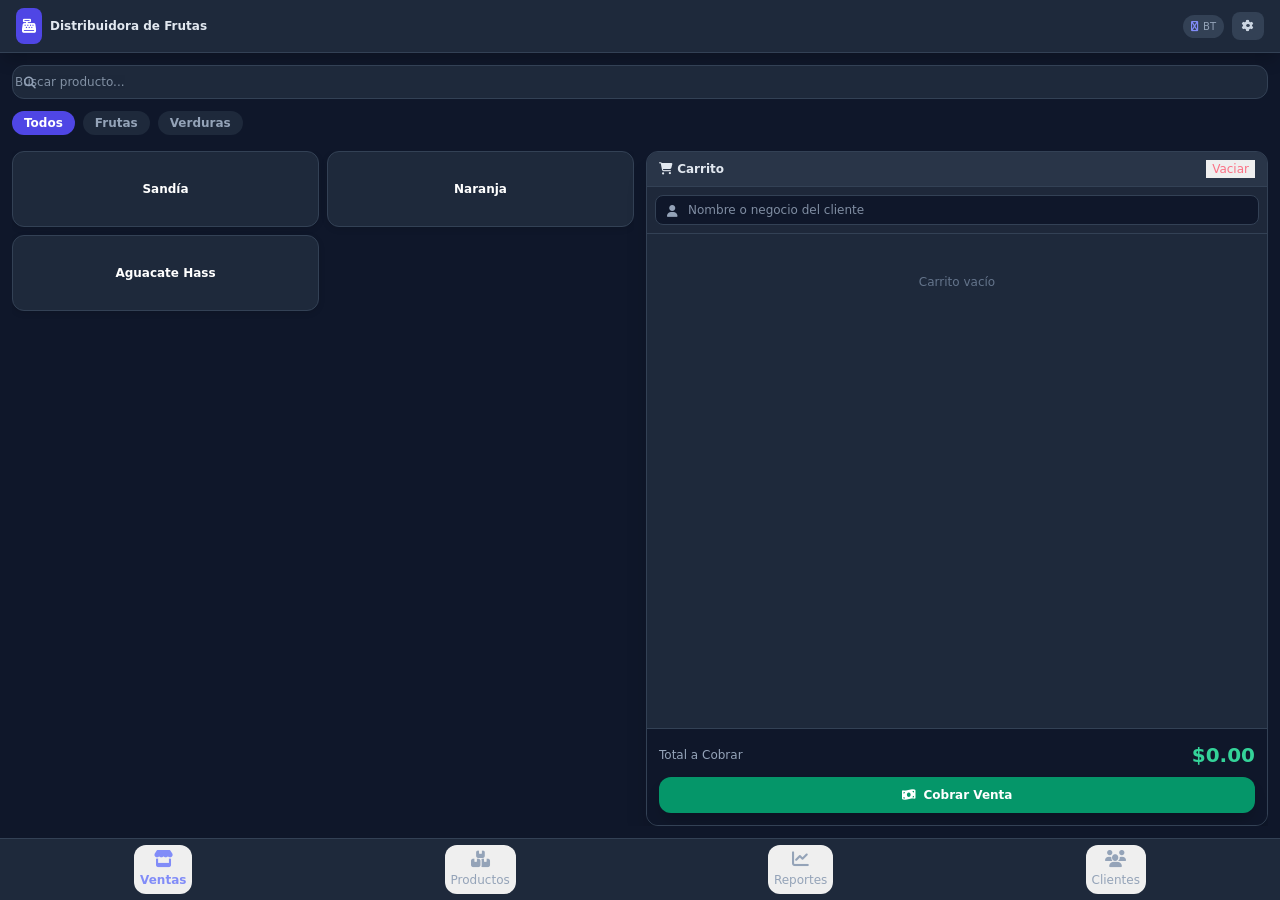
==== app/src/main/assets/index.html @ a470269d "Update index.html" ====
<!DOCTYPE html>  <html lang="es">  
<head>  
  <meta charset="UTF-8">  
  <meta name="viewport" content="width=device-width, initial-scale=1.0, maximum-scale=1.0, user-scalable=no">  
  <title>POS Móvil Android</title>  
  <link rel="stylesheet" href="styles.css">  
  <link href="https://cdnjs.cloudflare.com/ajax/libs/font-awesome/6.4.0/css/all.min.css" rel="stylesheet">  
  <style>  
    body {  
      background-color: #0f172a;  
      color: #f8fafc;  
      font-family: system-ui, -apple-system, BlinkMacSystemFont, 'Segoe UI', Roboto, Oxygen, Ubuntu, Cantarell, sans-serif;  
      user-select: none;  
      -webkit-user-select: none;  
      -webkit-tap-highlight-color: transparent;  
    }  
    button, input, select, textarea {  
      -webkit-tap-highlight-color: transparent;  
    }  
    .ticket-paper {  
      background-color: #ffffff;  
      color: #000000;  
      font-family: 'Courier New', Courier, monospace;  
      box-shadow: 0 10px 15px -3px rgba(0,0,0,0.5);  
    }  
    .ticket-58 { width: 58mm; max-width: 100%; font-size: 11px; }  
    .ticket-80 { width: 80mm; max-width: 100%; font-size: 13px; }  .no-scrollbar::-webkit-scrollbar { display: none; }  
.no-scrollbar { -ms-overflow-style: none; scrollbar-width: none; }  

.tab-section { display: none; }  
.tab-section.active { display: flex; }  

@media print {  
  body * { visibility: hidden; }  
  #ticket-print-area, #ticket-print-area * { visibility: visible; }  
  #ticket-print-area {  
    position: absolute;  
    left: 0;  
    top: 0;  
    width: 100%;  
    margin: 0;  
    padding: 0;  
  }  
}

  </style>  
</head>  
<body class="h-screen flex flex-col justify-between overflow-hidden">    <!-- HEADER SLIM -->    <header class="bg-slate-800 border-b border-slate-700 px-4 py-2 flex justify-between items-center shadow-lg shrink-0">  
    <div class="flex items-center space-x-2">  
      <div class="bg-indigo-600 p-1.5 rounded-lg text-white">  
        <i class="fa-solid fa-cash-register text-sm"></i>  
      </div>  
      <span class="font-bold text-xs text-slate-200" id="header-business-name">Mi Negocio</span>  
    </div>  
    <div class="flex items-center space-x-2">  
      <div id="bt-status" class="flex items-center space-x-1 bg-slate-700 px-2 py-1 rounded-full text-[10px] text-slate-400">  
        <i class="fa-solid fa-bluetooth text-indigo-400"></i>  
        <span>BT</span>  
      </div>  
      <button onclick="openTicketConfigModal()" class="bg-slate-700 hover:bg-slate-600 text-slate-300 px-2.5 py-1.5 rounded-lg text-xs transition" title="Configuración y Ticket">  
        <i class="fa-solid fa-gear"></i>  
      </button>  
    </div>  
  </header>    <main class="flex-1 overflow-hidden relative">  <!-- SECTION 1: VENTAS (POS) -->  
<section id="tab-sales" class="tab-section active h-full flex-col p-3 space-y-3">  
  <!-- Search & Category Filters -->  
  <div class="space-y-2 shrink-0">  
    <div class="relative">  
      <i class="fa-solid fa-magnifying-glass absolute left-3 top-3 text-slate-400 text-xs"></i>  
      <input type="text" id="search-product" placeholder="Buscar producto..." class="w-full bg-slate-800 border border-slate-700 rounded-xl pl-9 pr-4 py-2 text-xs text-white focus:outline-none focus:border-indigo-500">  
    </div>  
    <div id="categories-bar" class="flex space-x-2 overflow-x-auto no-scrollbar py-1">  
      <!-- Categorías -->  
    </div>  
  </div>  

  <!-- Main Sales Content: Grid + Cart Split -->  
  <div class="flex-1 grid grid-cols-1 md:grid-cols-2 gap-3 overflow-hidden">  
    <!-- Products Grid -->  
    <div class="overflow-y-auto no-scrollbar pr-1">  
      <div id="products-grid" class="grid grid-cols-2 gap-2">  
        <!-- Cards de productos -->  
      </div>  
    </div>  

    <!-- Cart View -->  
    <div class="bg-slate-800 rounded-xl border border-slate-700 flex flex-col overflow-hidden shadow-xl">  
      <div class="bg-slate-750 px-3 py-2 border-b border-slate-700 flex justify-between items-center shrink-0">  
        <span class="font-bold text-xs text-slate-200"><i class="fa-solid fa-cart-shopping mr-1"></i> Carrito</span>  
        <button onclick="clearCart()" class="text-xs text-rose-400 hover:text-rose-300 font-medium">Vaciar</button>  
      </div>  

      <!-- Customer Input -->  
      <div class="p-2 border-b border-slate-700 bg-slate-800/50 shrink-0">  
        <div class="relative">  
          <i class="fa-solid fa-user absolute left-3 top-2.5 text-slate-400 text-xs"></i>  
          <input type="text" id="cart-customer-name" list="customer-suggestions" placeholder="Nombre o negocio del cliente" class="w-full bg-slate-900 border border-slate-700 rounded-lg pl-8 pr-3 py-1.5 text-xs text-white focus:outline-none focus:border-indigo-500">  
          <datalist id="customer-suggestions"></datalist>  
        </div>  
      </div>  

      <!-- Cart Items List -->  
      <div id="cart-items" class="flex-1 overflow-y-auto p-2 space-y-2 no-scrollbar">  
        <!-- Items del carrito -->  
      </div>  

      <!-- Total & Checkout Footer -->  
      <div class="p-3 bg-slate-900 border-t border-slate-700 space-y-2 shrink-0">  
        <div class="flex justify-between items-center">  
          <span class="text-xs text-slate-400">Total a Cobrar</span>  
          <span id="cart-total" class="text-xl font-extrabold text-emerald-400">$0.00</span>  
        </div>  
        <button onclick="openCheckoutModal()" class="w-full bg-emerald-600 hover:bg-emerald-500 active:bg-emerald-700 text-white font-bold py-2.5 rounded-xl shadow-lg transition flex justify-center items-center space-x-2 text-xs">  
          <i class="fa-solid fa-money-bill-wave"></i>  
          <span>Cobrar Venta</span>  
        </button>  
      </div>  
    </div>  
  </div>  
</section>  

<!-- SECTION 2: PRODUCTOS -->  
<section id="tab-inventory" class="tab-section h-full flex-col p-3 space-y-3 overflow-y-auto">  
  <div class="flex justify-between items-center shrink-0">  
    <button onclick="openProductModal()" class="bg-indigo-600 hover:bg-indigo-500 text-white text-xs font-bold px-3 py-2 rounded-lg flex items-center space-x-1 shadow">  
      <i class="fa-solid fa-plus"></i>  
      <span>Nuevo Producto</span>  
    </button>  
  </div>  

  <div class="bg-slate-800 rounded-xl border border-slate-700 overflow-hidden shadow-md">  
    <div class="overflow-x-auto">  
      <table class="w-full text-left text-xs">  
        <thead class="bg-slate-900 text-slate-400 border-b border-slate-700">  
          <tr>  
            <th class="p-3">Producto</th>  
            <th class="p-3">Categoría</th>  
            <th class="p-3">Precio</th>  
            <th class="p-3">Acciones</th>  
          </tr>  
        </thead>  
        <tbody id="inventory-table-body" class="divide-y divide-slate-700">  
          <!-- Filas de inventario -->  
        </tbody>  
      </table>  
    </div>  
  </div>  
</section>  

<!-- SECTION 3: REPORTES -->  
<section id="tab-reports" class="tab-section h-full flex-col p-3 space-y-3 overflow-y-auto">  
  <div class="flex flex-col gap-2 shrink-0">  
    <div class="grid grid-cols-2 gap-2">  
      <div><label class="block text-[10px] text-slate-400 mb-1">Desde</label><input type="date" id="report-date-from" onchange="renderReports()" class="w-full bg-slate-800 border border-slate-700 rounded-lg px-2 py-1.5 text-xs text-white"></div>  
      <div><label class="block text-[10px] text-slate-400 mb-1">Hasta</label><input type="date" id="report-date-to" onchange="renderReports()" class="w-full bg-slate-800 border border-slate-700 rounded-lg px-2 py-1.5 text-xs text-white"></div>  
    </div>  
    <input type="search" id="report-search" oninput="renderReports()" placeholder="Buscar cliente o producto..." class="w-full bg-slate-800 border border-slate-700 rounded-lg px-3 py-1.5 text-xs text-white">  
    <div class="flex gap-2">  
      <button onclick="setReportPeriod('today')" class="flex-1 bg-slate-700 rounded-lg py-1.5 text-xs">Hoy</button>  
      <button onclick="setReportPeriod('week')" class="flex-1 bg-slate-700 rounded-lg py-1.5 text-xs">7 días</button>  
      <button onclick="setReportPeriod('month')" class="flex-1 bg-slate-700 rounded-lg py-1.5 text-xs">Mes</button>  
      <button onclick="setReportPeriod('all')" class="flex-1 bg-slate-700 rounded-lg py-1.5 text-xs">Todo</button>  
    </div>  
  </div>  

  <div class="grid grid-cols-2 gap-2 shrink-0">  
    <div class="bg-slate-800 p-2.5 rounded-xl border border-slate-700"><p class="text-[10px] text-slate-400">Venta del periodo</p><p id="report-total-sales" class="text-base font-bold text-emerald-400">$0.00</p></div>  
    <div class="bg-slate-800 p-2.5 rounded-xl border border-slate-700"><p class="text-[10px] text-slate-400">Número de ventas</p><p id="report-sale-count" class="text-base font-bold text-white">0</p></div>  
  </div>  

  <div class="bg-slate-800 rounded-xl border border-slate-700 overflow-hidden shrink-0">  
    <div class="p-2.5 bg-slate-900 border-b border-slate-700 font-bold text-xs">Productos más vendidos</div>  
    <div class="overflow-x-auto"><table class="w-full text-left text-xs"><thead class="text-slate-400"><tr><th class="p-2">Producto</th><th class="p-2">Cantidad</th><th class="p-2">Importe</th></tr></thead><tbody id="report-products-body" class="divide-y divide-slate-700"></tbody></table></div>  
  </div>  

  <div class="bg-slate-800 rounded-xl border border-slate-700 overflow-hidden shrink-0">  
    <div class="p-2.5 bg-slate-900 border-b border-slate-700 font-bold text-xs">Clientes que compraron</div>  
    <div class="overflow-x-auto"><table class="w-full text-left text-xs"><thead class="text-slate-400"><tr><th class="p-2">Cliente</th><th class="p-2">Teléfono</th><th class="p-2">Compras</th><th class="p-2">Total</th></tr></thead><tbody id="report-customers-body" class="divide-y divide-slate-700"></tbody></table></div>  
  </div>  

  <div class="bg-slate-800 rounded-xl border border-slate-700 overflow-hidden shadow-md shrink-0 mb-4">  
    <div class="p-2.5 bg-slate-900 border-b border-slate-700 font-bold text-xs">Detalle de ventas (toca una venta)</div>  
    <div class="overflow-x-auto"><table class="w-full text-left text-xs"><thead class="bg-slate-900/50 text-slate-400 border-b border-slate-700"><tr><th class="p-2.5">Fecha</th><th class="p-2.5">Cliente</th><th class="p-2.5">Método</th><th class="p-2.5">Total</th><th class="p-2.5">Detalle</th></tr></thead><tbody id="reports-table-body" class="divide-y divide-slate-700"></tbody></table></div>  
  </div>  
</section>  

<!-- SECTION 4: CLIENTES -->  
<section id="tab-customers" class="tab-section h-full flex-col p-3 space-y-3 overflow-y-auto mb-4">  
  <div class="bg-slate-800 border border-slate-700 rounded-xl p-3 space-y-2">  
    <input type="hidden" id="client-id">  
    <label class="block text-xs text-slate-400">Nombre del negocio o cliente *</label><input id="client-name" class="w-full bg-slate-900 border border-slate-700 rounded-lg p-2 text-sm" placeholder="Ej. Abarrotes Lupita">  
    <label class="block text-xs text-slate-400">Dirección de entrega</label><input id="client-address" class="w-full bg-slate-900 border border-slate-700 rounded-lg p-2 text-sm" placeholder="Calle, colonia, referencias">  
    <label class="block text-xs text-slate-400">Notas</label><textarea id="client-notes" rows="2" class="w-full bg-slate-900 border border-slate-700 rounded-lg p-2 text-sm" placeholder="Horario, preferencias, etc."></textarea>  
    <div class="grid grid-cols-2 gap-2"><button onclick="saveCustomer()" class="bg-indigo-600 rounded-lg p-2 text-sm font-bold">Guardar cliente</button><button onclick="clearCustomerForm()" class="bg-slate-700 rounded-lg p-2 text-sm">Limpiar</button></div>  
  </div>  
  <input id="customer-directory-search" oninput="renderCustomers()" class="w-full bg-slate-800 border border-slate-700 rounded-lg p-2 text-sm" placeholder="Buscar cliente o dirección...">  
  <div id="customer-directory" class="space-y-2"></div>  
  <div id="customer-history" class="hidden bg-slate-800 border border-slate-700 rounded-xl p-3"></div>  
</section>

  </main>    <!-- NAVIGATION BAR ROBUSTA -->    <nav class="bg-slate-800 border-t border-slate-700 px-2 py-1.5 flex justify-around items-center text-xs shrink-0 z-10">  
    <button onclick="switchTab('sales')" id="nav-sales" class="nav-btn flex flex-col items-center p-1.5 text-indigo-400 font-bold">  
      <i class="fa-solid fa-store text-base mb-0.5 pointer-events-none"></i>  
      <span class="pointer-events-none">Ventas</span>  
    </button>  
    <button onclick="switchTab('inventory')" id="nav-inventory" class="nav-btn flex flex-col items-center p-1.5 text-slate-400">  
      <i class="fa-solid fa-boxes-stacked text-base mb-0.5 pointer-events-none"></i>  
      <span class="pointer-events-none">Productos</span>  
    </button>  
    <button onclick="switchTab('reports')" id="nav-reports" class="nav-btn flex flex-col items-center p-1.5 text-slate-400">  
      <i class="fa-solid fa-chart-line text-base mb-0.5 pointer-events-none"></i>  
      <span class="pointer-events-none">Reportes</span>  
    </button>  
    <button onclick="switchTab('customers')" id="nav-customers" class="nav-btn flex flex-col items-center p-1.5 text-slate-400">  
      <i class="fa-solid fa-users text-base mb-0.5 pointer-events-none"></i>  
      <span class="pointer-events-none">Clientes</span>  
    </button>  
  </nav>    <!-- MODAL: CONFIGURACIÓN Y TICKET -->    <div id="modal-ticket-config" class="fixed inset-0 bg-black/75 hidden justify-center items-center p-3 z-50">  
    <div class="bg-slate-800 border border-slate-700 w-full max-w-md rounded-2xl p-4 space-y-3 shadow-2xl max-h-[90vh] overflow-y-auto">  
      <div class="flex justify-between items-center border-b border-slate-700 pb-2">  
        <h3 class="font-bold text-base">Configuración y Ticket</h3>  
        <button onclick="closeTicketConfigModal()" class="text-slate-400 hover:text-white"><i class="fa-solid fa-xmark text-lg"></i></button>  
      </div>  <div class="grid grid-cols-2 gap-2">  
    <button onclick="selectBluetoothPrinter()" class="bg-sky-600 hover:bg-sky-500 text-white font-bold py-2 rounded-lg text-xs">🖨️ Impresora BT</button>  
    <button onclick="backupData()" class="bg-emerald-600 hover:bg-emerald-500 text-white font-bold py-2 rounded-lg text-xs">💾 Copia seguridad</button>  
    <button onclick="restoreData()" class="bg-amber-600 hover:bg-amber-500 text-white font-bold py-2 rounded-lg text-xs">♻️ Restaurar</button>  
    <div id="printer-status" class="bg-slate-900 border border-slate-700 text-slate-300 rounded-lg p-2 text-[10px] flex items-center justify-center text-center">Sin impresora</div>  
  </div>  

  <div class="space-y-3 pt-2 border-t border-slate-700">  
    <div>  
      <label class="block text-xs text-slate-400 mb-1">Nombre del Negocio</label>  
      <input type="text" id="cfg-business-name" oninput="updateTicketPreview()" class="w-full bg-slate-900 border border-slate-700 rounded-lg p-2 text-xs text-white">  
    </div>  
    <div>  
      <label class="block text-xs text-slate-400 mb-1">Ancho del Papel Térmico</label>  
      <select id="cfg-paper-width" onchange="updateTicketPreview()" class="w-full bg-slate-900 border border-slate-700 rounded-lg p-2 text-xs text-white">  
        <option value="58">58 mm (Portátil)</option>  
        <option value="80">80 mm (Escritorio)</option>  
      </select>  
    </div>  
    <div>  
      <label class="block text-xs text-slate-400 mb-1">Mensaje de Agradecimiento</label>  
      <input type="text" id="cfg-footer-msg" oninput="updateTicketPreview()" class="w-full bg-slate-900 border border-slate-700 rounded-lg p-2 text-xs text-white">  
    </div>  
    <button onclick="saveTicketConfig()" class="w-full bg-indigo-600 hover:bg-indigo-500 text-white font-bold py-2 rounded-lg text-xs transition shadow">  
      Guardar Configuración  
    </button>  
  </div>  

  <div class="flex flex-col items-center pt-2 border-t border-slate-700">  
    <p class="text-xs text-slate-400 mb-2">Vista Previa del Ticket</p>  
    <div id="ticket-preview-container" class="ticket-paper ticket-58 p-3 rounded shadow-xl"></div>  
  </div>  
</div>

  </div>    <!-- MODAL: COBRAR VENTA -->    <div id="modal-checkout" class="fixed inset-0 bg-black/75 hidden justify-center items-center p-3 z-50">  
    <div class="bg-slate-800 border border-slate-700 w-full max-w-sm rounded-2xl p-4 space-y-4 shadow-2xl">  
      <div class="flex justify-between items-center border-b border-slate-700 pb-2">  
        <h3 class="font-bold text-base">Procesar Pago</h3>  
        <button onclick="closeCheckoutModal()" class="text-slate-400 hover:text-white"><i class="fa-solid fa-xmark text-lg"></i></button>  
      </div>  <div class="space-y-3">  
    <div>  
      <label class="block text-xs text-slate-400 mb-1">Cliente</label>  
      <p id="checkout-customer-display" class="text-sm font-semibold text-indigo-300">Cliente Frecuente</p>  
    </div>  

    <div class="bg-slate-900 p-3 rounded-xl border border-slate-700 text-center">  
      <span class="text-xs text-slate-400">Total Venta</span>  
      <p id="checkout-total-display" class="text-2xl font-black text-emerald-400">$0.00</p>  
    </div>  

    <div>  
      <label class="block text-xs text-slate-400 mb-1">Método de Pago</label>  
      <div class="grid grid-cols-3 gap-2">  
        <button onclick="setPaymentMethod('Efectivo')" id="pay-efectivo" class="pay-method-btn bg-indigo-600 text-white text-xs py-2 rounded-lg font-bold">Efectivo</button>  
        <button onclick="setPaymentMethod('Tarjeta')" id="pay-tarjeta" class="pay-method-btn bg-slate-700 text-slate-300 text-xs py-2 rounded-lg font-bold">Tarjeta</button>  
        <button onclick="setPaymentMethod('Transferencia')" id="pay-transferencia" class="pay-method-btn bg-slate-700 text-slate-300 text-xs py-2 rounded-lg font-bold">Transfer.</button>  
      </div>  
    </div>  

    <div id="cash-calculator" class="space-y-2">  
      <div>  
        <label class="block text-xs text-slate-400 mb-1">Monto Recibido ($)</label>  
        <input type="number" step="any" id="cash-received" oninput="calculateChange()" placeholder="0.00" class="w-full bg-slate-900 border border-slate-700 rounded-lg p-2 text-sm text-white font-bold">  
      </div>  
      <div class="flex justify-between items-center bg-slate-900/50 p-2 rounded-lg border border-slate-700 text-xs">  
        <span class="text-slate-400">Cambio:</span>  
        <span id="cash-change" class="font-bold text-white">$0.00</span>  
      </div>  
    </div>  
  </div>  

  <div class="space-y-2 pt-2">  
    <button onclick="processFinalSale()" class="w-full bg-emerald-600 hover:bg-emerald-500 text-white font-bold py-2.5 rounded-xl shadow-lg transition flex justify-center items-center space-x-2 text-sm">  
      <i class="fa-solid fa-check"></i>  
      <span>Finalizar e Imprimir Ticket</span>  
    </button>  
  </div>  
</div>

  </div>    <!-- MODAL: AGREGAR / EDITAR PRODUCTO -->    <div id="modal-product" class="fixed inset-0 bg-black/75 hidden justify-center items-center p-3 z-50">  
    <div class="bg-slate-800 border border-slate-700 w-full max-w-sm rounded-2xl p-4 space-y-3 shadow-2xl">  
      <div class="flex justify-between items-center border-b border-slate-700 pb-2">  
        <h3 id="modal-product-title" class="font-bold text-base">Nuevo Producto</h3>  
        <button onclick="closeProductModal()" class="text-slate-400 hover:text-white"><i class="fa-solid fa-xmark text-lg"></i></button>  
      </div>  <form id="product-form" onsubmit="saveProduct(event)" class="space-y-2 text-xs">  
    <input type="hidden" id="prod-id">  
    <div>  
      <label class="block text-slate-400 mb-1">Nombre del Producto</label>  
      <input type="text" id="prod-name" required class="w-full bg-slate-900 border border-slate-700 rounded-lg p-2 text-white">  
    </div>  
    <div class="grid grid-cols-2 gap-2">  
      <div>  
        <label class="block text-slate-400 mb-1">Categoría</label>  
        <input type="text" id="prod-category" placeholder="Ej. Frutas" required class="w-full bg-slate-900 border border-slate-700 rounded-lg p-2 text-white">  
      </div>  
      <div>  
        <label class="block text-slate-400 mb-1">Unidad</label>  
        <select id="prod-unit" class="w-full bg-slate-900 border border-slate-700 rounded-lg p-2 text-white">  
          <option value="kg">Kilos (kg)</option>  
          <option value="pza">Pieza (pza)</option>  
          <option value="lt">Litro (lt)</option>  
        </select>  
      </div>  
    </div>  
    <div>  
      <label class="block text-slate-400 mb-1">Precio de Venta ($)</label>  
      <input type="number" step="any" id="prod-price" required class="w-full bg-slate-900 border border-slate-700 rounded-lg p-2 text-white">  
    </div>  

    <div class="pt-2">  
      <button type="submit" class="w-full bg-indigo-600 hover:bg-indigo-500 text-white font-bold py-2 rounded-lg transition">  
        Guardar Producto  
      </button>  
    </div>  
  </form>  
</div>

  </div>    <!-- MODAL: DETALLE DE TRANSACCIÓN HISTÓRICA -->    <div id="modal-sale-detail" class="fixed inset-0 bg-black/75 hidden justify-center items-center p-3 z-50">  
    <div class="bg-slate-800 border border-slate-700 w-full max-w-sm rounded-2xl p-4 space-y-3 shadow-2xl">  
      <div class="flex justify-between items-center border-b border-slate-700 pb-2">  
        <h3 class="font-bold text-base">Detalle de Venta</h3>  
        <button onclick="closeSaleDetailModal()" class="text-slate-400 hover:text-white"><i class="fa-solid fa-xmark text-lg"></i></button>  
      </div>  <div id="sale-detail-content" class="text-xs space-y-2">  
    <!-- Detalle cargado por JS -->  
  </div>  
</div>

  </div>    <!-- HIDDEN PRINT CONTAINER -->    <div id="ticket-print-area" class="hidden"></div>    <!-- JAVASCRIPT LOGIC -->    <script>  
    let products = JSON.parse(localStorage.getItem('pos_products')) || [  
      { id: '1', name: 'Sandía', category: 'Frutas', unit: 'kg', price: 15.00 },  
      { id: '2', name: 'Naranja', category: 'Frutas', unit: 'kg', price: 28.00 },  
      { id: '3', name: 'Aguacate Hass', category: 'Verduras', unit: 'kg', price: 70.00 }  
    ];  
  
    let sales = JSON.parse(localStorage.getItem('pos_sales')) || [];  
    let customers = JSON.parse(localStorage.getItem('pos_customers')) || [];  
    function saveCustomersToStorage(){ localStorage.setItem('pos_customers', JSON.stringify(customers)); }  
    let cart = [];  
    let selectedCategory = 'Todos';  
    let currentPaymentMethod = 'Efectivo';  
  
    let ticketConfig = JSON.parse(localStorage.getItem('pos_ticket_config')) || {  
      businessName: 'Distribuidora de Frutas',  
      paperWidth: '58',  
      footerMsg: '¡Gracias por su compra!'  
    };  
  
    document.addEventListener('DOMContentLoaded', () => {  
      saveProductsToStorage();  
      renderCategoriesBar();  
      renderProductsGrid();  
      renderCart();  
      renderInventory();  
      loadTicketConfigForm();  
        
      const today = new Date().toISOString().split('T')[0];  
      const fromEl = document.getElementById('report-date-from');  
      const toEl = document.getElementById('report-date-to');  
      if (fromEl) fromEl.value = today;  
      if (toEl) toEl.value = today;  
        
      renderReports();  
      renderCustomers();  
      refreshCustomerSuggestions();  
    });  
  
    // CAMBIO DE PESTAÑAS DIRECTO Y ROBUSTO  
    function switchTab(tab) {  
      // Ocultar todas las secciones  
      document.querySelectorAll('.tab-section').forEach(sec => {  
        sec.classList.remove('active');  
      });  
  
      // Desactivar todos los botones de navegación  
      document.querySelectorAll('.nav-btn').forEach(btn => {  
        btn.classList.remove('text-indigo-400', 'font-bold');  
        btn.classList.add('text-slate-400');  
      });  
  
      // Activar sección solicitada  
      const targetSec = document.getElementById(`tab-${tab}`);  
      if (targetSec) {  
        targetSec.classList.add('active');  
      }  
  
      // Activar botón solicitado  
      const targetNav = document.getElementById(`nav-${tab}`);  
      if (targetNav) {  
        targetNav.classList.add('text-indigo-400', 'font-bold');  
        targetNav.classList.remove('text-slate-400');  
      }  
  
      // Actualizar datos de la pestaña abierta  
      if (tab === 'reports') renderReports();  
      if (tab === 'customers') renderCustomers();  
      if (tab === 'inventory') renderInventory();  
    }  
  
    function openTicketConfigModal() {  
      const modal = document.getElementById('modal-ticket-config');  
      modal.classList.remove('hidden');  
      modal.classList.add('flex');  
      loadTicketConfigForm();  
      updateTicketPreview();  
    }  
  
    function closeTicketConfigModal() {  
      const modal = document.getElementById('modal-ticket-config');  
      modal.classList.add('hidden');  
      modal.classList.remove('flex');  
    }  
  
    function renderCategoriesBar() {  
      const cats = ['Todos', ...new Set(products.map(p => p.category))];  
      const container = document.getElementById('categories-bar');  
      container.innerHTML = cats.map(c => `  
        <button onclick="filterCategory('${c}')" class="px-3 py-1 rounded-full text-xs font-semibold whitespace-nowrap transition ${selectedCategory === c ? 'bg-indigo-600 text-white' : 'bg-slate-800 text-slate-400 hover:bg-slate-700'}">  
          ${c}  
        </button>  
      `).join('');  
    }  
  
    function filterCategory(cat) {  
      selectedCategory = cat;  
      renderCategoriesBar();  
      renderProductsGrid();  
    }  
  
    function renderProductsGrid() {  
      const search = (document.getElementById('search-product')?.value || '').toLowerCase();  
      const filtered = products.filter(p => {  
        const matchesCat = selectedCategory === 'Todos' || p.category === selectedCategory;  
        const matchesSearch = p.name.toLowerCase().includes(search);  
        return matchesCat && matchesSearch;  
      });  
  
      const grid = document.getElementById('products-grid');  
      grid.innerHTML = filtered.map(p => `  
        <div onclick="addToCart('${p.id}')" class="bg-slate-800 border border-slate-700 p-3 rounded-xl flex items-center justify-center cursor-pointer active:scale-95 transition shadow-sm text-center min-h-[55px]">  
          <h4 class="font-bold text-xs text-white">${escapeHtml(p.name)}</h4>  
        </div>  
      `).join('');  
    }  
  
    const searchInput = document.getElementById('search-product');  
    if (searchInput) searchInput.addEventListener('input', renderProductsGrid);  
  
    function addToCart(productId) {  
      const prod = products.find(p => p.id === productId);  
      if (!prod) return;  
  
      const existing = cart.find(item => item.id === productId);  
      if (existing) {  
        existing.qty = parseFloat((existing.qty + 1).toFixed(3));  
      } else {  
        const currentPrice = prod.lastPrice !== undefined ? prod.lastPrice : prod.price;  
        cart.push({  
          id: prod.id,  
          name: prod.name,  
          unit: prod.unit,  
          price: currentPrice,  
          qty: 1  
        });  
      }  
      renderCart();  
    }  
  
    function updateCartQty(id, val) {  
      const item = cart.find(i => i.id === id);  
      if (item) {  
        const num = parseFloat(val);  
        item.qty = isNaN(num) || num < 0 ? 0 : num;  
      }  
      renderCartTotalOnly();  
    }  
  
    function updateCartPrice(id, val) {  
      const item = cart.find(i => i.id === id);  
      if (item) {  
        const num = parseFloat(val);  
        item.price = isNaN(num) || num < 0 ? 0 : num;  
      }  
      renderCartTotalOnly();  
    }  
  
    function removeFromCart(id) {  
      cart = cart.filter(i => i.id !== id);  
      renderCart();  
    }  
  
    function clearCart() {  
      cart = [];  
      renderCart();  
    }  
  
    function renderCart() {  
      const container = document.getElementById('cart-items');  
      if (cart.length === 0) {  
        container.innerHTML = `<div class="text-center py-8 text-slate-500 text-xs">Carrito vacío</div>`;  
        renderCartTotalOnly();  
        return;  
      }  
  
      container.innerHTML = cart.map(item => `  
        <div class="bg-slate-900/80 border border-slate-700/80 p-2 rounded-xl space-y-1.5">  
          <div class="flex justify-between items-center">  
            <span class="font-bold text-xs text-white truncate max-w-[150px]">${escapeHtml(item.name)}</span>  
            <button onclick="removeFromCart('${item.id}')" class="text-slate-500 hover:text-rose-400 text-xs px-1"><i class="fa-solid fa-trash"></i></button>  
          </div>  
          <div class="grid grid-cols-2 gap-1.5 items-center">  
            <div>  
              <label class="text-[9px] text-slate-400 block">Cantidad (${item.unit})</label>  
              <input type="number" step="any" value="${item.qty}" onchange="updateCartQty('${item.id}', this.value)" class="w-full bg-slate-800 border border-slate-700 rounded px-1.5 py-1 text-xs text-white font-bold">  
            </div>  
            <div>  
              <label class="text-[9px] text-slate-400 block">Precio/Unit ($)</label>  
              <input type="number" step="any" value="${item.price}" onchange="updateCartPrice('${item.id}', this.value)" class="w-full bg-slate-800 border border-slate-700 rounded px-1.5 py-1 text-xs text-emerald-400 font-bold">  
            </div>  
          </div>  
        </div>  
      `).join('');  
  
      renderCartTotalOnly();  
    }  
  
    function renderCartTotalOnly() {  
      const total = cart.reduce((sum, item) => sum + (item.qty * item.price), 0);  
      document.getElementById('cart-total').innerText = `$${total.toFixed(2)}`;  
    }  
  
    function openCheckoutModal() {  
      if (cart.length === 0) {  
        const msgModal = document.createElement('div');  
        msgModal.className = 'fixed inset-0 bg-black/70 flex justify-center items-center p-4 z-50';  
        msgModal.innerHTML = `  
          <div class="bg-slate-800 border border-slate-700 p-4 rounded-xl max-w-xs text-center space-y-3">  
            <p class="text-sm font-bold text-white">Agrega al menos un producto al carrito.</p>  
            <button onclick="this.parentElement.parentElement.remove()" class="bg-indigo-600 text-white font-bold px-4 py-1.5 rounded-lg text-xs">Aceptar</button>  
          </div>  
        `;  
        document.body.appendChild(msgModal);  
        return;  
      }  
  
      const total = cart.reduce((sum, item) => sum + (item.qty * item.price), 0);  
      const customerName = document.getElementById('cart-customer-name').value.trim() || 'Cliente Frecuente';  
  
      document.getElementById('checkout-customer-display').innerText = customerName;  
      document.getElementById('checkout-total-display').innerText = `$${total.toFixed(2)}`;  
      document.getElementById('cash-received').value = '';  
      document.getElementById('cash-change').innerText = '$0.00';  
        
      setPaymentMethod('Efectivo');  
      document.getElementById('modal-checkout').classList.remove('hidden');  
      document.getElementById('modal-checkout').classList.add('flex');  
    }  
  
    function closeCheckoutModal() {  
      document.getElementById('modal-checkout').classList.add('hidden');  
      document.getElementById('modal-checkout').classList.remove('flex');  
    }  
  
    function setPaymentMethod(method) {  
      currentPaymentMethod = method;  
      document.querySelectorAll('.pay-method-btn').forEach(btn => {  
        btn.classList.remove('bg-indigo-600', 'text-white');  
        btn.classList.add('bg-slate-700', 'text-slate-300');  
      });  
  
      const activeBtn = document.getElementById(`pay-${method.toLowerCase()}`);  
      if (activeBtn) {  
        activeBtn.classList.remove('bg-slate-700', 'text-slate-300');  
        activeBtn.classList.add('bg-indigo-600', 'text-white');  
      }  
  
      const cashCalc = document.getElementById('cash-calculator');  
      if (method === 'Efectivo') {  
        cashCalc.classList.remove('hidden');  
      } else {  
        cashCalc.classList.add('hidden');  
      }  
    }  
  
    function calculateChange() {  
      const total = cart.reduce((sum, item) => sum + (item.qty * item.price), 0);  
      const received = parseFloat(document.getElementById('cash-received').value) || 0;  
      const change = received - total;  
      document.getElementById('cash-change').innerText = `$${(change > 0 ? change : 0).toFixed(2)}`;  
    }  
  
    function processFinalSale() {  
      const total = cart.reduce((sum, item) => sum + (item.qty * item.price), 0);  
      const customer = document.getElementById('cart-customer-name').value.trim() || 'Cliente Frecuente';  
  
      cart.forEach(item => {  
        const prod = products.find(p => p.id === item.id);  
        if (prod) {  
          prod.lastPrice = item.price;  
        }  
      });  
      saveProductsToStorage();  
  
      const now = new Date();  
      const dateFormatted = now.toLocaleDateString('es-ES', { day: 'numeric', month: 'short', year: 'numeric' });  
  
      const saleRecord = {  
        id: Date.now().toString(),  
        dateFormatted: dateFormatted,  
        dateIso: `${now.getFullYear()}-${String(now.getMonth()+1).padStart(2,'0')}-${String(now.getDate()).padStart(2,'0')}`,  
        customer: customer,  
        method: currentPaymentMethod,  
        items: [...cart],  
        total: total  
      };  
  
      sales.push(saleRecord);  
      localStorage.setItem('pos_sales', JSON.stringify(sales));  
      if (customer !== 'Cliente Frecuente') upsertCustomerFromSale(customer);  
  
      printTicket(saleRecord);  
  
      cart = [];  
      document.getElementById('cart-customer-name').value = '';  
      closeCheckoutModal();  
      renderCart();  
      renderProductsGrid();  
      renderInventory();  
    }  
  
    function generateTicketHTML(sale) {  
      const widthClass = ticketConfig.paperWidth === '80' ? 'ticket-80' : 'ticket-58';  
        
      const itemsRows = sale.items.map(item => `  
        <div style="margin-bottom: 4px;">  
          <div style="font-weight: bold; text-align: left; text-transform: uppercase;">${item.name}</div>  
          <div style="display: flex; justify-content: space-between; text-align: center;">  
            <span style="text-align: left; width: 33%;">${item.qty} ${item.unit}</span>  
            <span style="text-align: center; width: 33%;">$${parseFloat(item.price).toFixed(2)}</span>  
            <span style="text-align: right; width: 33%; font-weight: bold;">$${(item.qty * item.price).toFixed(2)}</span>  
          </div>  
        </div>  
      `).join('');  
  
      return `  
        <div class="ticket-paper ${widthClass}" style="padding: 8px; margin: 0 auto; text-align: center;">  
          <div style="font-weight: bold; font-size: 14px; text-transform: uppercase;">${ticketConfig.businessName}</div>  
          <div style="margin-top: 4px; font-size: 10px;">${sale.dateFormatted}</div>  
          <div style="font-size: 11px; font-weight: bold; margin-bottom: 6px;">Cliente: ${sale.customer}</div>  
            
          <div style="border-top: 1px dashed #000; margin: 6px 0;"></div>  
            
          ${itemsRows}  
            
          <div style="border-top: 1px dashed #000; margin: 6px 0;"></div>  
            
          <div style="display: flex; justify-content: space-between; font-size: 14px; font-weight: bold; margin-top: 4px;">  
            <span>TOTAL:</span>  
            <span>$${sale.total.toFixed(2)}</span>  
          </div>  
            
          <div style="margin-top: 10px; font-size: 10px; text-transform: uppercase;">${ticketConfig.footerMsg}</div>  
        </div>  
      `;  
    }  
  
    function printTicket(sale) {  
      const cfg = ticketConfig || {};  
      if (window.Android && Android.printTicket) {  
        Android.printTicket(JSON.stringify({sale:sale, config:cfg}));  
      } else {  
        const printArea = document.getElementById('ticket-print-area');  
        printArea.innerHTML = generateTicketHTML(sale);  
        window.print();  
      }  
    }  
  
    function selectBluetoothPrinter(){  
      if(window.Android && Android.choosePrinter) Android.choosePrinter();  
      else alert('Esta APK no tiene habilitado el puente Bluetooth nativo.');  
    }  
    function backupData(){  
      const data={version:2,createdAt:new Date().toISOString(),products:products,sales:sales,customers:customers,ticketConfig:ticketConfig};  
      if(window.Android && Android.backup) Android.backup(JSON.stringify(data));  
      else { const blob=new Blob([JSON.stringify(data,null,2)],{type:'application/json'}); const a=document.createElement('a'); a.href=URL.createObjectURL(blob); a.download='POS_backup.json'; a.click(); }  
    }  
    function restoreData(){  
      if(window.Android && Android.restore) Android.restore();  
      else alert('Esta función está disponible en la versión APK.');  
    }  
    function restoreFromAndroid(raw){  
      try{ const data=JSON.parse(raw); if(!Array.isArray(data.products)||!Array.isArray(data.sales)) throw new Error('Copia inválida');  
        products=data.products; sales=data.sales; customers=Array.isArray(data.customers)?data.customers:customers; ticketConfig=data.ticketConfig||ticketConfig;  
        localStorage.setItem('pos_products',JSON.stringify(products)); localStorage.setItem('pos_sales',JSON.stringify(sales)); localStorage.setItem('pos_customers',JSON.stringify(customers)); localStorage.setItem('pos_ticket_config',JSON.stringify(ticketConfig));  
        renderCategoriesBar(); renderProductsGrid(); renderCart(); renderInventory(); renderReports(); renderCustomers(); refreshCustomerSuggestions(); loadTicketConfigForm(); updateTicketPreview(); alert('Copia restaurada correctamente.');  
      }catch(e){alert('No se pudo restaurar la copia.');}  
    }  
    function onPrinterSelected(name){ const el=document.getElementById('printer-status'); if(el) el.textContent='🖨️ '+name; }  
  
    function loadSavedPrinterFromAndroid(){  
      try{  
        if(window.Android && Android.getSavedPrinterName){  
          const name=Android.getSavedPrinterName();  
          if(name) onPrinterSelected(name);  
        }  
      }catch(e){}  
    }  
  
    function loadTicketConfigForm() {  
      document.getElementById('cfg-business-name').value = ticketConfig.businessName;  
      document.getElementById('cfg-paper-width').value = ticketConfig.paperWidth;  
      document.getElementById('cfg-footer-msg').value = ticketConfig.footerMsg;  
      document.getElementById('header-business-name').innerText = ticketConfig.businessName;  
      updateTicketPreview();  
    }  
  
    function saveTicketConfig() {  
      ticketConfig.businessName = document.getElementById('cfg-business-name').value || 'Mi Negocio';  
      ticketConfig.paperWidth = document.getElementById('cfg-paper-width').value;  
      ticketConfig.footerMsg = document.getElementById('cfg-footer-msg').value;  
  
      localStorage.setItem('pos_ticket_config', JSON.stringify(ticketConfig));  
      document.getElementById('header-business-name').innerText = ticketConfig.businessName;  
        
      const msgModal = document.createElement('div');  
      msgModal.className = 'fixed inset-0 bg-black/70 flex justify-center items-center p-4 z-50';  
      msgModal.innerHTML = `  
        <div class="bg-slate-800 border border-slate-700 p-4 rounded-xl max-w-xs text-center space-y-3">  
          <p class="text-sm font-bold text-emerald-400">Configuración guardada con éxito.</p>  
          <button onclick="this.parentElement.parentElement.remove()" class="bg-indigo-600 text-white font-bold px-4 py-1.5 rounded-lg text-xs">Aceptar</button>  
        </div>  
      `;  
      document.body.appendChild(msgModal);  
        
      updateTicketPreview();  
    }  
  
    function updateTicketPreview() {  
      const tempConfig = {  
        businessName: document.getElementById('cfg-business-name').value || 'Mi Negocio',  
        paperWidth: document.getElementById('cfg-paper-width').value,  
        footerMsg: document.getElementById('cfg-footer-msg').value  
      };  
  
      const mockSale = {  
        dateFormatted: '14 de oct. de 2026',  
        customer: 'Juan Pérez',  
        total: 430.00,  
        items: [  
          { name: 'NARANJA', qty: 10, unit: 'kg', price: 28.00 },  
          { name: 'SANDÍA', qty: 10, unit: 'kg', price: 15.00 }  
        ]  
      };  
  
      const container = document.getElementById('ticket-preview-container');  
      const widthClass = tempConfig.paperWidth === '80' ? 'ticket-80' : 'ticket-58';  
      container.className = `ticket-paper ${widthClass} p-3 rounded shadow-xl`;  
  
      const itemsRows = mockSale.items.map(item => `  
        <div class="mb-1">  
          <div class="font-bold text-left uppercase">${item.name}</div>  
          <div class="flex justify-between text-center">  
            <span class="text-left w-1/3">${item.qty} ${item.unit}</span>  
            <span class="text-center w-1/3">$${item.price.toFixed(2)}</span>  
            <span class="text-right w-1/3 font-bold">$${(item.qty * item.price).toFixed(2)}</span>  
          </div>  
        </div>  
      `).join('');  
  
      container.innerHTML = `  
        <div class="text-center">  
          <div class="font-bold text-sm uppercase">${tempConfig.businessName}</div>  
          <div class="text-[10px] mt-1">${mockSale.dateFormatted}</div>  
          <div class="text-xs font-bold mb-1">Cliente: ${mockSale.customer}</div>  
          <div class="border-b border-dashed border-black my-1.5"></div>  
          ${itemsRows}  
          <div class="border-b border-dashed border-black my-1.5"></div>  
          <div class="flex justify-between font-bold text-sm mt-1">  
            <span>TOTAL:</span>  
            <span>$${mockSale.total.toFixed(2)}</span>  
          </div>  
          <div class="mt-2 text-[10px] uppercase">${tempConfig.footerMsg}</div>  
        </div>  
      `;  
    }  
  
    function renderInventory() {  
      const tbody = document.getElementById('inventory-table-body');  
      tbody.innerHTML = products.map(p => `  
        <tr>  
          <td class="p-3 font-bold text-white">${escapeHtml(p.name)}</td>  
          <td class="p-3 text-slate-400">${escapeHtml(p.category)}</td>  
          <td class="p-3 font-bold text-emerald-400">$${parseFloat(p.price).toFixed(2)}</td>  
          <td class="p-3 space-x-1">  
            <button onclick="openProductModal('${p.id}')" class="text-indigo-400 hover:text-indigo-300 p-1"><i class="fa-solid fa-pen"></i></button>  
            <button onclick="deleteProduct('${p.id}')" class="text-rose-400 hover:text-rose-300 p-1"><i class="fa-solid fa-trash"></i></button>  
          </td>  
        </tr>  
      `).join('');  
    }  
  
    function openProductModal(productId = null) {  
      const modal = document.getElementById('modal-product');  
      const title = document.getElementById('modal-product-title');  
  
      if (productId) {  
        const p = products.find(prod => prod.id === productId);  
        title.innerText = 'Editar Producto';  
        document.getElementById('prod-id').value = p.id;  
        document.getElementById('prod-name').value = p.name;  
        document.getElementById('prod-category').value = p.category;  
        document.getElementById('prod-unit').value = p.unit;  
        document.getElementById('prod-price').value = p.price;  
      } else {  
        title.innerText = 'Nuevo Producto';  
        document.getElementById('product-form').reset();  
        document.getElementById('prod-id').value = '';  
      }  
  
      modal.classList.remove('hidden');  
      modal.classList.add('flex');  
    }  
  
    function closeProductModal() {  
      document.getElementById('modal-product').classList.add('hidden');  
      document.getElementById('modal-product').classList.remove('flex');  
    }  
  
    function saveProduct(e) {  
      e.preventDefault();  
      const id = document.getElementById('prod-id').value;  
      const name = document.getElementById('prod-name').value.trim();  
      const category = document.getElementById('prod-category').value.trim();  
      const unit = document.getElementById('prod-unit').value;  
      const price = parseFloat(document.getElementById('prod-price').value) || 0;  
  
      if (id) {  
        const prod = products.find(p => p.id === id);  
        if (prod) Object.assign(prod, { name, category, unit, price });  
      } else {  
        products.push({ id: Date.now().toString(), name, category, unit, price });  
      }  
  
      saveProductsToStorage();  
      closeProductModal();  
      renderInventory();  
      renderCategoriesBar();  
      renderProductsGrid();  
    }  
  
    function deleteProduct(id) {  
      const confirmModal = document.createElement('div');  
      confirmModal.className = 'fixed inset-0 bg-black/70 flex justify-center items-center p-4 z-50';  
      confirmModal.innerHTML = `  
        <div class="bg-slate-800 border border-slate-700 p-4 rounded-xl max-w-xs text-center space-y-3">  
          <p class="text-sm font-bold text-white">¿Eliminar este producto?</p>  
          <div class="flex justify-center space-x-2">  
            <button id="confirm-yes" class="bg-rose-600 text-white font-bold px-3 py-1.5 rounded-lg text-xs">Eliminar</button>  
            <button id="confirm-no" class="bg-slate-700 text-slate-300 font-bold px-3 py-1.5 rounded-lg text-xs">Cancelar</button>  
          </div>  
        </div>  
      `;  
      document.body.appendChild(confirmModal);  
  
      document.getElementById('confirm-yes').onclick = () => {  
        products = products.filter(p => p.id !== id);  
        saveProductsToStorage();  
        renderInventory();  
        renderCategoriesBar();  
        renderProductsGrid();  
        confirmModal.remove();  
      };  
  
      document.getElementById('confirm-no').onclick = () => {  
        confirmModal.remove();  
      };  
    }  
  
    function saveProductsToStorage() {  
      localStorage.setItem('pos_products', JSON.stringify(products));  
    }  
  
    function setReportPeriod(period) {  
      const now = new Date();  
      const localIso = d => `${d.getFullYear()}-${String(d.getMonth()+1).padStart(2,'0')}-${String(d.getDate()).padStart(2,'0')}`;  
      let from = '', to = localIso(now);  
      if (period === 'today') from = to;  
      else if (period === 'week') { const d = new Date(now); d.setDate(d.getDate()-6); from = localIso(d); }  
      else if (period === 'month') from = localIso(new Date(now.getFullYear(), now.getMonth(), 1));  
        
      const fromEl = document.getElementById('report-date-from');  
      const toEl = document.getElementById('report-date-to');  
      if (fromEl) fromEl.value = from;  
      if (toEl) toEl.value = to;  
        
      renderReports();  
    }  
  
    function renderReports() {  
      const from = document.getElementById('report-date-from')?.value || '';  
      const to = document.getElementById('report-date-to')?.value || '';  
      const query = (document.getElementById('report-search')?.value || '').trim().toLocaleLowerCase('es-MX');  
      const periodSales = sales.filter(s => (!from || s.dateIso >= from) && (!to || s.dateIso <= to));  
      const filteredSales = periodSales.filter(s => {  
        if (!query) return true;  
        const customerMatch = (s.customer || '').toLocaleLowerCase('es-MX').includes(query);  
        const productMatch = (s.items || []).some(i => (i.name || '').toLocaleLowerCase('es-MX').includes(query));  
        return customerMatch || productMatch;  
      });  
      const totalSales = filteredSales.reduce((sum, s) => sum + (Number(s.total) || 0), 0);  
      const customerMap = new Map();  
      const productMap = new Map();  
      filteredSales.forEach(s => {  
        const cname = (s.customer || 'Cliente Frecuente').trim() || 'Cliente Frecuente';  
        const ckey = cname.toLocaleLowerCase('es-MX');  
        const c = customerMap.get(ckey) || { name: cname, phone: '—', count: 0, total: 0 };  
        c.count += 1; c.total += Number(s.total) || 0;  
        customerMap.set(ckey, c);  
        (s.items || []).forEach(i => {  
          const key = (i.name || 'Producto').toLocaleLowerCase('es-MX');  
          const p = productMap.get(key) || { name: i.name || 'Producto', qty: 0, total: 0 };  
          p.qty += Number(i.qty) || 0; p.total += (Number(i.qty) || 0) * (Number(i.price) || 0); productMap.set(key, p);  
        });  
      });  
        
      const totalSalesEl = document.getElementById('report-total-sales');  
      const saleCountEl = document.getElementById('report-sale-count');  
      if (totalSalesEl) totalSalesEl.innerText = `$${totalSales.toFixed(2)}`;  
      if (saleCountEl) saleCountEl.innerText = filteredSales.length;  
  
      const productBody = document.getElementById('report-products-body');  
      if (productBody) {  
        const bestProducts = [...productMap.values()].sort((a,b) => b.qty-a.qty);  
        productBody.innerHTML = bestProducts.length ? bestProducts.map(p => `<tr><td class="p-2 font-semibold">${escapeHtml(p.name)}</td><td class="p-2">${p.qty}</td><td class="p-2 text-emerald-400">$${p.total.toFixed(2)}</td></tr>`).join('') : '<tr><td colspan="3" class="p-3 text-center text-slate-500">Sin productos.</td></tr>';  
      }  
  
      const customerBody = document.getElementById('report-customers-body');  
      if (customerBody) {  
        const bestCustomers = [...customerMap.values()].sort((a,b) => b.total-a.total);  
        customerBody.innerHTML = bestCustomers.length ? bestCustomers.map(c => `<tr><td class="p-2 font-semibold">${escapeHtml(c.name)}</td><td class="p-2">${escapeHtml(c.phone)}</td><td class="p-2">${c.count}</td><td class="p-2 text-emerald-400">$${c.total.toFixed(2)}</td></tr>`).join('') : '<tr><td colspan="4" class="p-3 text-center text-slate-500">Sin clientes.</td></tr>';  
      }  
  
      const tbody = document.getElementById('reports-table-body');  
      if (tbody) {  
        if (!filteredSales.length) { tbody.innerHTML = '<tr><td colspan="5" class="p-4 text-center text-slate-500">Sin ventas en este periodo.</td></tr>'; return; }  
        tbody.innerHTML = [...filteredSales].sort((a,b) => (b.dateIso || '').localeCompare(a.dateIso || '') || Number(b.id)-Number(a.id)).map(s => `  
          <tr onclick="openSaleDetailModal('${String(s.id).replace(/'/g, '')}')" class="hover:bg-slate-700/50 cursor-pointer">  
            <td class="p-2.5 text-slate-300">${escapeHtml(s.dateFormatted || s.dateIso || '')}</td>  
            <td class="p-2.5 font-bold text-white">${escapeHtml(s.customer || 'Cliente Frecuente')}</td>  
            <td class="p-2.5 text-slate-400">${escapeHtml(s.method || '')}</td>  
            <td class="p-2.5 font-bold text-emerald-400">$${(Number(s.total)||0).toFixed(2)}</td>  
            <td class="p-2.5 text-slate-400"><i class="fa-solid fa-chevron-right"></i></td>  
          </tr>`).join('');  
      }  
    }  
  
    function refreshCustomerSuggestions(){  
      const dl=document.getElementById('customer-suggestions'); if(!dl)return;  
      dl.innerHTML=customers.map(c=>`<option value="${escapeHtml(c.name)}"></option>`).join('');  
    }  
    function upsertCustomerFromSale(name){  
      const key=name.trim().toLocaleLowerCase('es-MX');  
      let c=customers.find(x=>(x.name||'').trim().toLocaleLowerCase('es-MX')===key);  
      if(!c){ c={id:String(Date.now()),name:name.trim(),address:'',notes:'',createdAt:new Date().toISOString()}; customers.push(c); }  
      c.purchaseCount=(c.purchaseCount||0)+1;  
      saveCustomersToStorage(); refreshCustomerSuggestions(); renderCustomers();  
    }  
    function clearCustomerForm(){ ['client-id','client-name','client-address','client-notes'].forEach(id=>document.getElementById(id).value=''); }  
    function saveCustomer(){  
      const name=document.getElementById('client-name').value.trim(); if(!name){alert('Escribe el nombre del cliente o negocio.');return;}  
      const id=document.getElementById('client-id').value;  
      let c=id?customers.find(x=>x.id===id):null;  
      if(!c){ c=customers.find(x=>(x.name||'').trim().toLocaleLowerCase('es-MX')===name.toLocaleLowerCase('es-MX')); }  
      if(!c){c={id:String(Date.now()),createdAt:new Date().toISOString()};customers.push(c);}  
      Object.assign(c,{name,address:document.getElementById('client-address').value.trim(),notes:document.getElementById('client-notes').value.trim()});  
      saveCustomersToStorage(); clearCustomerForm(); renderCustomers(); refreshCustomerSuggestions(); alert('Cliente guardado.');  
    }  
    function editCustomer(id){  
      const c=customers.find(x=>x.id===id); if(!c)return;  
      document.getElementById('client-id').value=c.id; document.getElementById('client-name').value=c.name||''; document.getElementById('client-address').value=c.address||''; document.getElementById('client-notes').value=c.notes||'';  
      document.getElementById('tab-customers').scrollTo({top:0,behavior:'smooth'});  
    }  
    function renderCustomers(){  
      const host=document.getElementById('customer-directory'); if(!host)return;  
      const q=(document.getElementById('customer-directory-search')?.value||'').trim().toLocaleLowerCase('es-MX');  
      const list=customers.filter(c=>`${c.name||''} ${c.address||''}`.toLocaleLowerCase('es-MX').includes(q));  
      host.innerHTML=list.length?list.map(c=>{  
        const history=sales.filter(s=>(s.customer||'').trim().toLocaleLowerCase('es-MX')===(c.name||'').trim().toLocaleLowerCase('es-MX'));  
        const total=history.reduce((a,s)=>a+(Number(s.total)||0),0);  
        return `<div class="bg-slate-800 border border-slate-700 rounded-xl p-3"><div class="flex justify-between gap-2"><div class="min-w-0"><p class="font-bold text-sm">${escapeHtml(c.name)}</p><p class="text-xs text-slate-400">${escapeHtml(c.address||'Sin dirección')}</p></div><button onclick="editCustomer('${c.id}')" class="text-indigo-300 text-xs self-start">Editar</button></div><div class="flex justify-between mt-2 pt-2 border-t border-slate-700 text-xs"><span>${history.length} compras</span><span class="text-emerald-400 font-bold">$${total.toFixed(2)}</span></div><button onclick="showCustomerHistory('${c.id}')" class="mt-2 w-full bg-slate-700 rounded-lg py-1.5 text-xs">Ver historial</button></div>`;  
      }).join(''):'<p class="text-center text-xs text-slate-400 p-4">No hay clientes registrados.</p>';  
    }  
    function showCustomerHistory(id){  
      const c=customers.find(x=>x.id===id); if(!c)return;  
      const host=document.getElementById('customer-history'); const hist=sales.filter(s=>(s.customer||'').trim().toLocaleLowerCase('es-MX')===(c.name||'').trim().toLocaleLowerCase('es-MX')).sort((a,b)=>(b.dateIso||'').localeCompare(a.dateIso||''));  
      if (!host) return;  
      host.classList.remove('hidden');  
      host.innerHTML=`<div class="flex justify-between items-center"><h3 class="font-bold">Historial: ${escapeHtml(c.name)}</h3><button onclick="document.getElementById('customer-history').classList.add('hidden')" class="text-slate-400">Cerrar</button></div><p class="text-xs text-slate-400 my-1">Dirección: ${escapeHtml(c.address||'—')}</p><p class="text-xs text-slate-400 mb-2">Notas: ${escapeHtml(c.notes||'—')}</p>${hist.length?hist.map(s=>`<button onclick="switchTab('reports');openSaleDetailModal('${String(s.id).replace(/'/g,'')}')" class="w-full flex justify-between text-left border-t border-slate-700 py-2 text-xs"><span>${escapeHtml(s.dateFormatted||s.dateIso)} · ${(s.items || []).length} prod</span><b class="text-emerald-400">$${(Number(s.total)||0).toFixed(2)}</b></button>`).join(''):'<p class="text-xs text-slate-400 py-3">Aún sin compras.</p>'}`;  
    }  
  
    function escapeHtml(value) {  
      return String(value ?? '').replace(/[&<>"']/g, ch => ({'&':'&amp;','<':'&lt;','>':'&gt;','"':'&quot;',"'":'&#39;'}[ch]));  
    }  
  
    function openSaleDetailModal(saleId) {  
      const sale = sales.find(s => s.id === saleId);  
      if (!sale) return;  
  
      const container = document.getElementById('sale-detail-content');  
      container.innerHTML = `  
        <div class="bg-slate-900 p-2.5 rounded-lg border border-slate-700 space-y-1">  
          <div class="flex justify-between"><span class="text-slate-400">Fecha:</span><span class="text-white">${sale.dateFormatted}</span></div>  
          <div class="flex justify-between"><span class="text-slate-400">Cliente:</span><span class="text-white font-bold">${escapeHtml(sale.customer || 'Cliente Frecuente')}</span></div>  
          <div class="flex justify-between"><span class="text-slate-400">Método Pago:</span><span class="text-white">${sale.method}</span></div>  
        </div>  
  
        <div class="space-y-1">  
          <p class="font-bold text-slate-300">Artículos Vendidos:</p>  
          <div class="divide-y divide-slate-700 bg-slate-900/50 rounded-lg p-2 border border-slate-700">  
            ${sale.items.map(i => `  
              <div class="py-1 flex justify-between items-center">  
                <div>  
                  <p class="font-bold text-white">${escapeHtml(i.name)}</p>  
                  <p class="text-[10px] text-slate-400">${i.qty}${i.unit} x $${i.price.toFixed(2)}</p> </div> <span class="font-bold text-emerald-400">$${(i.qty * i.price).toFixed(2)}</span>  
              </div>  
            `).join('')}  
          </div>  
        </div>  
  
        <div class="flex justify-between bg-slate-900 p-2.5 rounded-lg border border-slate-700 font-bold">  
          <span class="text-slate-300">Total Transacción:</span>  
          <span class="text-emerald-400">$${sale.total.toFixed(2)}</span>  
        </div>  
      `;  
  
      document.getElementById('modal-sale-detail').classList.remove('hidden');  
      document.getElementById('modal-sale-detail').classList.add('flex');  
    }  
  
    function closeSaleDetailModal() {  
      document.getElementById('modal-sale-detail').classList.add('hidden');  
      document.getElementById('modal-sale-detail').classList.remove('flex');  
    }  
  </script>  <script>window.addEventListener("load", loadSavedPrinterFromAndroid);</script>  </body>  
  </html>
---- app/src/main/assets/styles.css ----
/* Local Tailwind-compatible styles for POS Móvil. Works offline in Android WebView. */
*{box-sizing:border-box}html,body{margin:0;width:100%;height:100%;}body{background:#0f172a;color:#f8fafc;font-family:system-ui,-apple-system,BlinkMacSystemFont,"Segoe UI",Roboto,sans-serif;font-size:16px;line-height:1.5}button,input,select,textarea{font:inherit}button{cursor:pointer}input,select,textarea{min-width:0;color:inherit}button:focus,input:focus,select:focus,textarea:focus{outline:none} .h-screen{height:100vh;height:100dvh}.h-full{height:100%}.w-full{width:100%}.w-1\/3{width:33.333333%}.min-w-0{min-width:0}.max-w-xs{max-width:20rem}.max-w-sm{max-width:24rem}.max-w-\[150px\]{max-width:150px}
.flex{display:flex}.inline{display:inline}.block{display:block}.hidden{display:none}.grid{display:grid}.flex-col{flex-direction:column}.flex-1{flex:1 1 0%}.shrink-0{flex-shrink:0}.items-center{align-items:center}.items-end{align-items:flex-end}.justify-between{justify-content:space-between}.justify-center{justify-content:center}.justify-around{justify-content:space-around}.grid-cols-1{grid-template-columns:repeat(1,minmax(0,1fr))}.grid-cols-2{grid-template-columns:repeat(2,minmax(0,1fr))}.grid-cols-3{grid-template-columns:repeat(3,minmax(0,1fr))}.gap-1\.5{gap:.375rem}.gap-2{gap:.5rem}.gap-3{gap:.75rem}.gap-4{gap:1rem}
.overflow-hidden{overflow:hidden}.overflow-y-auto{overflow-y:auto}.overflow-x-auto{overflow-x:auto}.relative{position:relative}.absolute{position:absolute}.top-2\.5{top:.625rem}.top-3{top:.75rem}.left-3{left:.75rem}.z-50{z-index:50}.whitespace-nowrap{white-space:nowrap}.truncate{overflow:hidden;text-overflow:ellipsis;white-space:nowrap}.text-left{text-align:left}.text-center{text-align:center}.text-right{text-align:right}.font-normal{font-weight:400}.font-medium{font-weight:500}.font-semibold{font-weight:600}.font-bold{font-weight:700}.font-extrabold{font-weight:800}.font-black{font-weight:900}.leading-tight{line-height:1.25}
.text-\[9px\]{font-size:9px}.text-\[10px\]{font-size:10px}.text-\[11px\]{font-size:11px}.text-xs{font-size:.75rem;line-height:1rem}.text-sm{font-size:.875rem;line-height:1.25rem}.text-base{font-size:1rem;line-height:1.5rem}.text-lg{font-size:1.125rem;line-height:1.75rem}.text-xl{font-size:1.25rem;line-height:1.75rem}.text-2xl{font-size:1.5rem;line-height:2rem}
.p-1{padding:.25rem}.p-1\.5{padding:.375rem}.p-2{padding:.5rem}.p-2\.5{padding:.625rem}.p-3{padding:.75rem}.p-4{padding:1rem}.px-1{padding-left:.25rem;padding-right:.25rem}.px-1\.5{padding-left:.375rem;padding-right:.375rem}.px-2{padding-left:.5rem;padding-right:.5rem}.px-2\.5{padding-left:.625rem;padding-right:.625rem}.px-3{padding-left:.75rem;padding-right:.75rem}.px-4{padding-left:1rem;padding-right:1rem}.py-1{padding-top:.25rem;padding-bottom:.25rem}.py-1\.5{padding-top:.375rem;padding-bottom:.375rem}.py-2{padding-top:.5rem;padding-bottom:.5rem}.py-2\.5{padding-top:.625rem;padding-bottom:.625rem}.py-3{padding-top:.75rem;padding-bottom:.75rem}.py-8{padding-top:2rem;padding-bottom:2rem}
.m-0{margin:0}.my-1\.5{margin-top:.375rem;margin-bottom:.375rem}.mt-1{margin-top:.25rem}.mt-2{margin-top:.5rem}.mb-0\.5{margin-bottom:.125rem}.mb-1{margin-bottom:.25rem}.mb-2{margin-bottom:.5rem}.space-y-1>*+*{margin-top:.25rem}.space-y-1\.5>*+*{margin-top:.375rem}.space-y-2>*+*{margin-top:.5rem}.space-y-3>*+*{margin-top:.75rem}.space-y-4>*+*{margin-top:1rem}.space-x-1>*+*{margin-left:.25rem}.space-x-2>*+*{margin-left:.5rem}.space-x-3>*+*{margin-left:.75rem}
.rounded{border-radius:.25rem}.rounded-lg{border-radius:.5rem}.rounded-xl{border-radius:.75rem}.rounded-2xl{border-radius:1rem}.rounded-full{border-radius:9999px}.border{border:1px solid #334155}.border-b{border-bottom:1px solid #334155}.border-t{border-top:1px solid #334155}.border-dashed{border-style:dashed}.border-black{border-color:#000}.border-slate-700{border-color:#334155}.border-slate-700\/80{border-color:rgba(51,65,85,.8)}
.bg-slate-900{background:#0f172a}.bg-slate-900\/50{background:rgba(15,23,42,.5)}.bg-slate-900\/80{background:rgba(15,23,42,.8)}.bg-slate-800{background:#1e293b}.bg-slate-800\/50{background:rgba(30,41,59,.5)}.bg-slate-750{background:#293548}.bg-slate-700{background:#334155}.bg-indigo-600{background:#4f46e5}.bg-emerald-600{background:#059669}.bg-rose-600{background:#e11d48}.bg-sky-600{background:#0284c7}.bg-amber-600{background:#d97706}.bg-black\/75{background:rgba(0,0,0,.75)}.text-white{color:#fff}.text-slate-200{color:#e2e8f0}.text-slate-300{color:#cbd5e1}.text-slate-400{color:#94a3b8}.text-slate-500{color:#64748b}.text-emerald-400{color:#34d399}.text-indigo-300{color:#a5b4fc}.text-indigo-400{color:#818cf8}.text-indigo-600{color:#4f46e5}.text-rose-400{color:#fb7185}.text-amber-300{color:#fcd34d}
.shadow{box-shadow:0 1px 3px #0003}.shadow-sm{box-shadow:0 1px 2px #0002}.shadow-md{box-shadow:0 4px 6px #0002}.shadow-lg{box-shadow:0 10px 15px -3px #0003}.shadow-xl{box-shadow:0 20px 25px -5px #0003}.shadow-2xl{box-shadow:0 25px 50px -12px #0005}.transition{transition:all .15s ease}.cursor-pointer{cursor:pointer}.no-scrollbar::-webkit-scrollbar{display:none}.no-scrollbar{-ms-overflow-style:none;scrollbar-width:none}
.hover\:bg-emerald-500:hover{background:#10b981}.hover\:bg-indigo-500:hover{background:#6366f1}.hover\:bg-sky-500:hover{background:#0ea5e9}.hover\:bg-amber-500:hover{background:#f59e0b}.hover\:bg-slate-700:hover{background:#334155}.hover\:bg-slate-700\/50:hover{background:rgba(51,65,85,.5)}.hover\:text-white:hover{color:#fff}.hover\:text-rose-300:hover{color:#fda4af}.hover\:text-rose-400:hover{color:#fb7185}.hover\:text-indigo-300:hover{color:#a5b4fc}.active\:bg-emerald-700:active{background:#047857}.focus\:border-indigo-500:focus{border-color:#6366f1}.focus\:outline-none:focus{outline:none}
@media(min-width:640px){.sm\:inline{display:inline}}@media(min-width:768px){.md\:grid-cols-2{grid-template-columns:repeat(2,minmax(0,1fr))}}
@media(max-width:420px){body{font-size:14px}.text-xl{font-size:1.1rem}.p-4{padding:.75rem}}


/* Ajustes visuales y utilidades que faltaban en la versión móvil */
button{border:0;touch-action:manipulation;-webkit-appearance:none}
button:active{filter:brightness(.92)}
input,select,textarea{background-clip:padding-box}
input::placeholder,textarea::placeholder{color:#94a3b8;opacity:.85}
label{line-height:1.35}
table{border-collapse:collapse}
th,td{vertical-align:middle}
main{min-height:0}
.tab-section{min-height:0;flex-direction:column}
.tab-section.active{display:flex}
nav{padding-bottom:max(.375rem,env(safe-area-inset-bottom));}
.nav-btn{min-width:58px;min-height:48px;border-radius:12px;gap:2px;justify-content:center;transition:background .15s ease,color .15s ease}
.nav-btn:active{background:rgba(99,102,241,.16)}
.nav-btn i{font-size:1.05rem}
#products-grid>div{min-height:76px;box-shadow:0 2px 6px rgba(0,0,0,.12)}
#products-grid>div:active{transform:scale(.98)}
#customer-directory button,#customer-history button{touch-action:manipulation}
.z-10{z-index:10}
.z-50{z-index:50}
.fixed{position:fixed}
.inset-0{top:0;right:0;bottom:0;left:0}
.max-w-md{max-width:28rem}
.max-h-\\[90vh\\]{max-height:90vh}
.max-w-\\[150px\\]{max-width:150px}
.w-1\\/2{width:50%}
.self-start{align-self:flex-start}
.justify-start{justify-content:flex-start}
.justify-end{justify-content:flex-end}
.flex-wrap{flex-wrap:wrap}
.flex-none{flex:none}
.gap-1{gap:.25rem}
.gap-2{gap:.5rem}
.gap-3{gap:.75rem}
.pt-2{padding-top:.5rem}
.pb-2{padding-bottom:.5rem}
.pl-8{padding-left:2rem}
.pr-4{padding-right:1rem}
.mb-4{margin-bottom:1rem}
.mt-2{margin-top:.5rem}
.pt-2{padding-top:.5rem}
.border-slate-700{border-color:#334155}
.bg-indigo-600{background:#4f46e5;color:#fff}
.bg-emerald-600{background:#059669;color:#fff}
.bg-rose-600{background:#e11d48;color:#fff}
.bg-sky-600{background:#0284c7;color:#fff}
.bg-amber-600{background:#d97706;color:#fff}
.text-indigo-400{color:#818cf8}
.text-emerald-400{color:#34d399}
.text-rose-400{color:#fb7185}
.text-sky-400{color:#38bdf8}
@media(max-width:380px){nav{padding-left:2px;padding-right:2px}.nav-btn{min-width:52px;padding:.35rem;font-size:11px}}
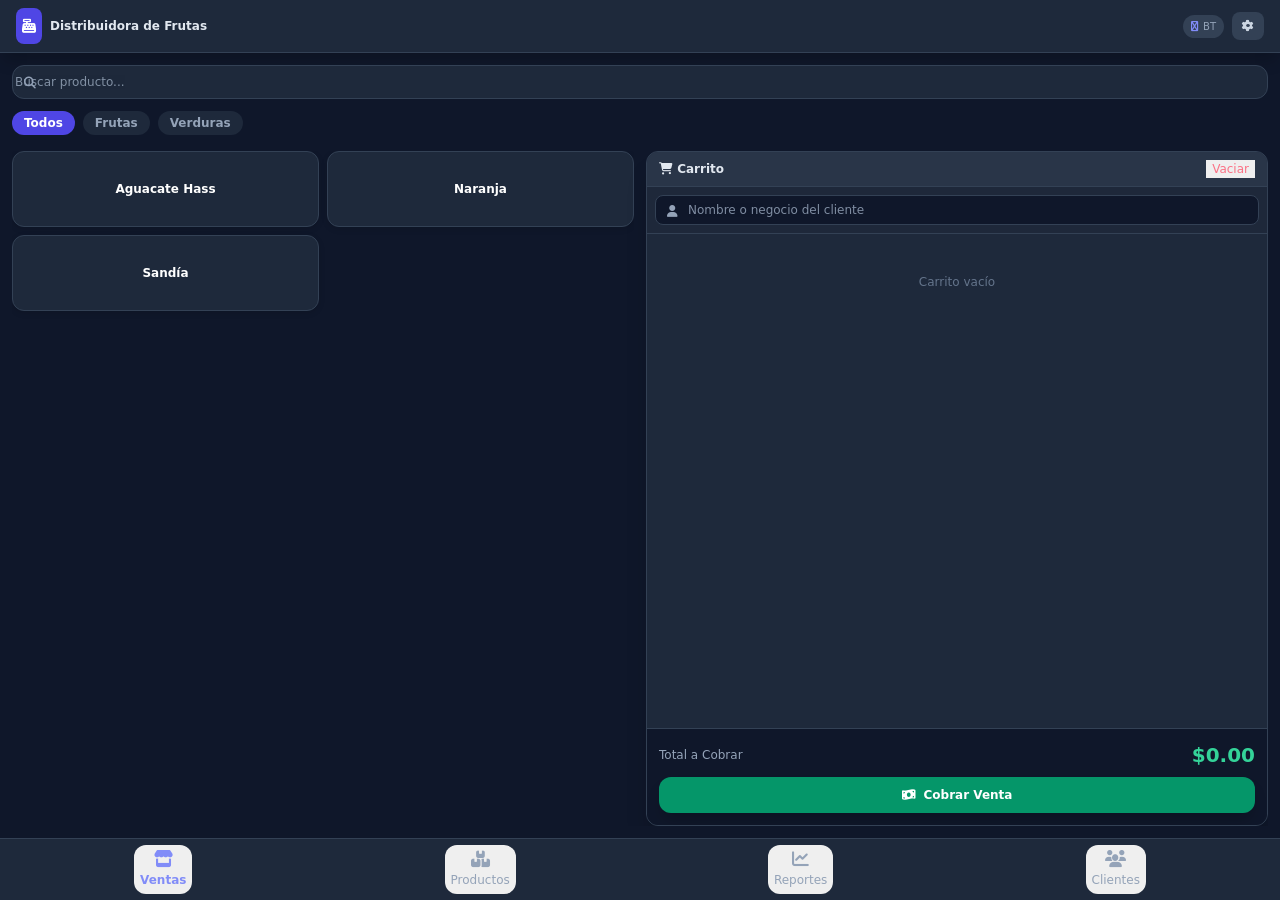
==== commit ad0817e6: "Add files via upload" ====
--- a/app/src/main/assets/index.html
+++ b/app/src/main/assets/index.html
@@ -75,16 +75,16 @@
   </div>  
 
   <!-- Main Sales Content: Grid + Cart Split -->  
-  <div class="flex-1 grid grid-cols-1 md:grid-cols-2 gap-3 overflow-hidden">  
+  <div id="sales-content" class="flex-1 grid grid-cols-1 md:grid-cols-2 gap-3 overflow-hidden">  
     <!-- Products Grid -->  
-    <div class="overflow-y-auto no-scrollbar pr-1">  
+    <div id="sales-products-pane" class="overflow-y-auto no-scrollbar pr-1">  
       <div id="products-grid" class="grid grid-cols-2 gap-2">  
         <!-- Cards de productos -->  
       </div>  
     </div>  
 
     <!-- Cart View -->  
-    <div class="bg-slate-800 rounded-xl border border-slate-700 flex flex-col overflow-hidden shadow-xl">  
+    <div id="sales-cart-panel" class="bg-slate-800 rounded-xl border border-slate-700 flex flex-col overflow-hidden shadow-xl">  
       <div class="bg-slate-750 px-3 py-2 border-b border-slate-700 flex justify-between items-center shrink-0">  
         <span class="font-bold text-xs text-slate-200"><i class="fa-solid fa-cart-shopping mr-1"></i> Carrito</span>  
         <button onclick="clearCart()" class="text-xs text-rose-400 hover:text-rose-300 font-medium">Vaciar</button>  
@@ -450,11 +450,11 @@
   
     function renderProductsGrid() {  
       const search = (document.getElementById('search-product')?.value || '').toLowerCase();  
-      const filtered = products.filter(p => {  
-        const matchesCat = selectedCategory === 'Todos' || p.category === selectedCategory;  
-        const matchesSearch = p.name.toLowerCase().includes(search);  
-        return matchesCat && matchesSearch;  
-      });  
+      const filtered = products.filter(p => {
+        const matchesCat = selectedCategory === 'Todos' || p.category === selectedCategory;
+        const matchesSearch = String(p.name || '').toLocaleLowerCase('es-MX').includes(search);
+        return matchesCat && matchesSearch;
+      }).sort((a, b) => String(a.name || '').localeCompare(String(b.name || ''), 'es', { sensitivity: 'base', numeric: true }));  
   
       const grid = document.getElementById('products-grid');  
       grid.innerHTML = filtered.map(p => `  
@@ -1062,5 +1062,30 @@
       document.getElementById('modal-sale-detail').classList.add('hidden');  
       document.getElementById('modal-sale-detail').classList.remove('flex');  
     }  
-  </script>  <script>window.addEventListener("load", loadSavedPrinterFromAndroid);</script>  </body>  
+  </script>  <script>window.addEventListener("load", loadSavedPrinterFromAndroid);
+
+    // Al editar el carrito con el teclado abierto, ocultar temporalmente los productos.
+    (function setupCartKeyboardLayout() {
+      const cartPanel = document.getElementById('sales-cart-panel');
+      const viewport = window.visualViewport;
+      const updateViewportHeight = () => {
+        const height = viewport ? viewport.height : window.innerHeight;
+        document.documentElement.style.setProperty('--visible-app-height', `${height}px`);
+      };
+      const updateCartFocus = () => {
+        const active = document.activeElement;
+        const editingCart = active && cartPanel && cartPanel.contains(active) &&
+          (active.matches('input') || active.matches('textarea') || active.matches('select'));
+        document.body.classList.toggle('keyboard-cart-mode', Boolean(editingCart));
+      };
+      document.addEventListener('focusin', updateCartFocus);
+      document.addEventListener('focusout', () => setTimeout(updateCartFocus, 120));
+      if (viewport) {
+        viewport.addEventListener('resize', updateViewportHeight);
+        viewport.addEventListener('scroll', updateViewportHeight);
+      }
+      window.addEventListener('resize', updateViewportHeight);
+      updateViewportHeight();
+    })();
+</script>  </body>  
   </html>
--- a/app/src/main/assets/styles.css
+++ b/app/src/main/assets/styles.css
@@ -65,3 +65,28 @@
 .text-rose-400{color:#fb7185}
 .text-sky-400{color:#38bdf8}
 @media(max-width:380px){nav{padding-left:2px;padding-right:2px}.nav-btn{min-width:52px;padding:.35rem;font-size:11px}}
+
+
+/* Ventas: adaptación al teclado virtual al editar campos del carrito. */
+html, body { min-height: 0; }
+body { height: var(--visible-app-height, 100dvh); }
+#sales-content { min-height: 0; }
+#sales-products-pane, #sales-cart-panel { min-height: 0; }
+#cart-items { overscroll-behavior: contain; }
+@media (max-width: 767px) {
+  body.keyboard-cart-mode #tab-sales { height: 100%; min-height: 0; }
+  body.keyboard-cart-mode #tab-sales #sales-content {
+    display: flex;
+    flex: 1 1 0%;
+    min-height: 0;
+    overflow: hidden;
+  }
+  body.keyboard-cart-mode #sales-products-pane { display: none; }
+  body.keyboard-cart-mode #sales-cart-panel {
+    display: flex;
+    flex: 1 1 0%;
+    width: 100%;
+    min-height: 0;
+  }
+  body.keyboard-cart-mode #cart-items { min-height: 0; }
+}
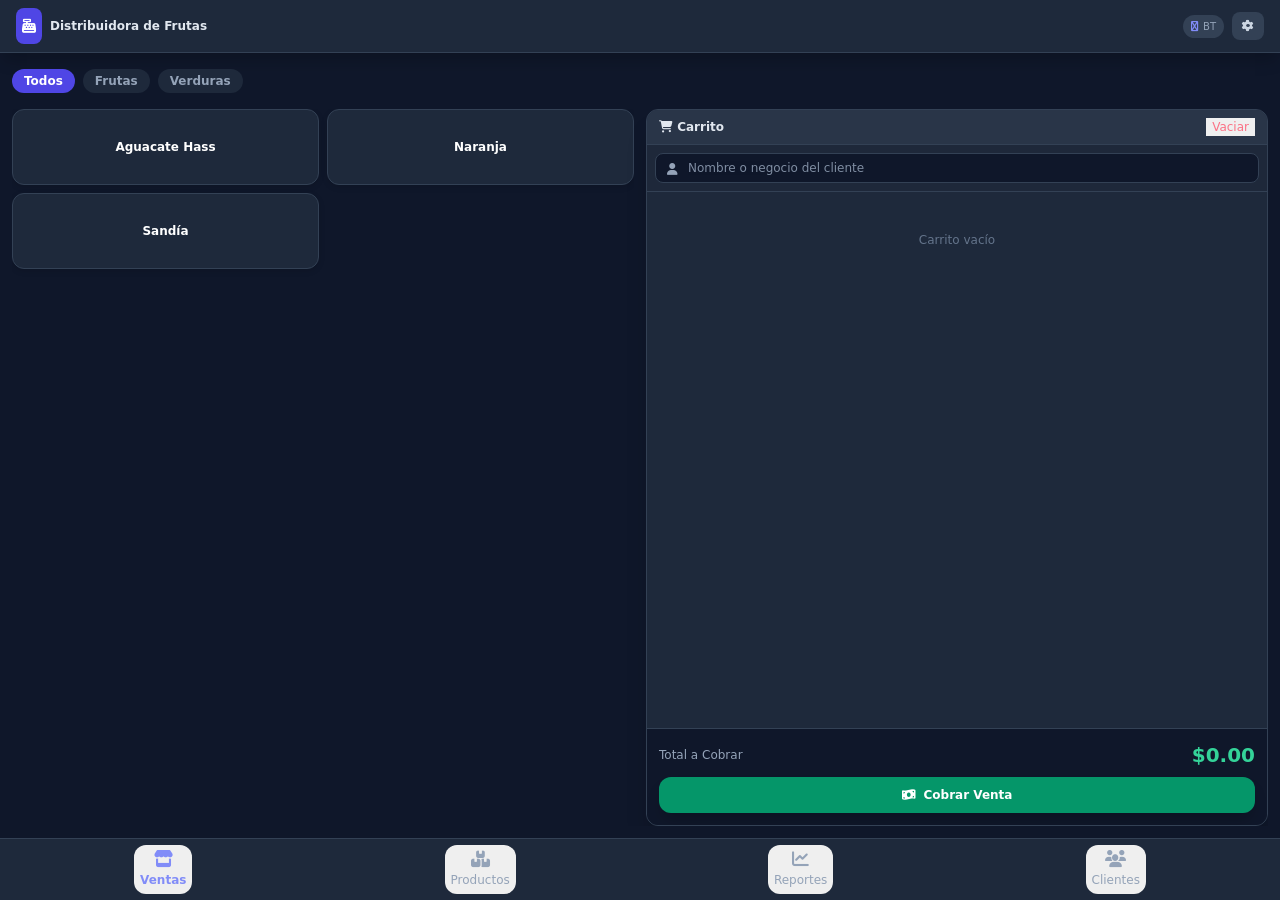
==== commit f006b201: "Add files via upload" ====
--- a/app/src/main/assets/index.html
+++ b/app/src/main/assets/index.html
@@ -63,16 +63,12 @@
     </div>  
   </header>    <main class="flex-1 overflow-hidden relative">  <!-- SECTION 1: VENTAS (POS) -->  
 <section id="tab-sales" class="tab-section active h-full flex-col p-3 space-y-3">  
-  <!-- Search & Category Filters -->  
-  <div class="space-y-2 shrink-0">  
-    <div class="relative">  
-      <i class="fa-solid fa-magnifying-glass absolute left-3 top-3 text-slate-400 text-xs"></i>  
-      <input type="text" id="search-product" placeholder="Buscar producto..." class="w-full bg-slate-800 border border-slate-700 rounded-xl pl-9 pr-4 py-2 text-xs text-white focus:outline-none focus:border-indigo-500">  
-    </div>  
-    <div id="categories-bar" class="flex space-x-2 overflow-x-auto no-scrollbar py-1">  
-      <!-- Categorías -->  
-    </div>  
-  </div>  
+  <!-- Category Filters (búsqueda eliminada para dar más espacio al carrito) -->
+  <div class="shrink-0">
+    <div id="categories-bar" class="flex space-x-2 overflow-x-auto no-scrollbar py-1">
+      <!-- Categorías -->
+    </div>
+  </div>
 
   <!-- Main Sales Content: Grid + Cart Split -->  
   <div id="sales-content" class="flex-1 grid grid-cols-1 md:grid-cols-2 gap-3 overflow-hidden">  
@@ -225,7 +221,8 @@
     <button onclick="backupData()" class="bg-emerald-600 hover:bg-emerald-500 text-white font-bold py-2 rounded-lg text-xs">💾 Copia seguridad</button>  
     <button onclick="restoreData()" class="bg-amber-600 hover:bg-amber-500 text-white font-bold py-2 rounded-lg text-xs">♻️ Restaurar</button>  
     <div id="printer-status" class="bg-slate-900 border border-slate-700 text-slate-300 rounded-lg p-2 text-[10px] flex items-center justify-center text-center">Sin impresora</div>  
-  </div>  
+  </div>
+  <p class="backup-warning text-[10px] text-amber-300 rounded-lg p-2">Importante: antes de desinstalar la app, pulsa “Copia seguridad” y conserva el archivo. Después de instalar, usa “Restaurar”. Si solo actualizas instalando el APK encima de la versión anterior, sin desinstalarla, los datos normalmente se conservan si el paquete y la firma son los mismos.</p>
 
   <div class="space-y-3 pt-2 border-t border-slate-700">  
     <div>  
@@ -338,14 +335,18 @@
 </div>
 
   </div>    <!-- MODAL: DETALLE DE TRANSACCIÓN HISTÓRICA -->    <div id="modal-sale-detail" class="fixed inset-0 bg-black/75 hidden justify-center items-center p-3 z-50">  
-    <div class="bg-slate-800 border border-slate-700 w-full max-w-sm rounded-2xl p-4 space-y-3 shadow-2xl">  
-      <div class="flex justify-between items-center border-b border-slate-700 pb-2">  
+    <div class="sale-detail-dialog bg-slate-800 border border-slate-700 w-full max-w-sm rounded-2xl shadow-2xl">  
+      <div class="sale-detail-header flex justify-between items-center border-b border-slate-700 p-4">  
         <h3 class="font-bold text-base">Detalle de Venta</h3>  
-        <button onclick="closeSaleDetailModal()" class="text-slate-400 hover:text-white"><i class="fa-solid fa-xmark text-lg"></i></button>  
-      </div>  <div id="sale-detail-content" class="text-xs space-y-2">  
-    <!-- Detalle cargado por JS -->  
-  </div>  
-</div>
+        <button onclick="closeSaleDetailModal()" aria-label="Cerrar detalle de venta" class="text-slate-400 hover:text-white"><i class="fa-solid fa-xmark text-lg"></i></button>  
+      </div>  
+      <div id="sale-detail-content" class="sale-detail-content text-xs space-y-2 p-4">  
+        <!-- Detalle cargado por JS -->  
+      </div>
+      <div class="sale-detail-footer p-3 border-t border-slate-700">
+        <button onclick="closeSaleDetailModal()" class="w-full bg-indigo-600 hover:bg-indigo-500 text-white font-bold py-2 rounded-lg text-xs">Cerrar ticket</button>
+      </div>
+    </div>
 
   </div>    <!-- HIDDEN PRINT CONTAINER -->    <div id="ticket-print-area" class="hidden"></div>    <!-- JAVASCRIPT LOGIC -->    <script>  
     let products = JSON.parse(localStorage.getItem('pos_products')) || [  
@@ -433,14 +434,21 @@
     }  
   
     function renderCategoriesBar() {  
-      const cats = ['Todos', ...new Set(products.map(p => p.category))];  
+      // Obtenemos las categorías únicas de los productos y las ordenamos alfabéticamente en español
+      const uniqueCategories = [...new Set(products.map(p => p.category))].sort((a, b) => 
+        String(a).localeCompare(String(b), 'es', { sensitivity: 'base' })
+      );
+      
+      // 'Todos' se queda siempre al principio, seguido de las categorías ordenadas alfabéticamente
+      const cats = ['Todos', ...uniqueCategories];  
+      
       const container = document.getElementById('categories-bar');  
       container.innerHTML = cats.map(c => `  
         <button onclick="filterCategory('${c}')" class="px-3 py-1 rounded-full text-xs font-semibold whitespace-nowrap transition ${selectedCategory === c ? 'bg-indigo-600 text-white' : 'bg-slate-800 text-slate-400 hover:bg-slate-700'}">  
           ${c}  
         </button>  
       `).join('');  
-    }  
+    }
   
     function filterCategory(cat) {  
       selectedCategory = cat;  
@@ -449,13 +457,10 @@
     }  
   
     function renderProductsGrid() {  
-      const search = (document.getElementById('search-product')?.value || '').toLowerCase();  
-      const filtered = products.filter(p => {
-        const matchesCat = selectedCategory === 'Todos' || p.category === selectedCategory;
-        const matchesSearch = String(p.name || '').toLocaleLowerCase('es-MX').includes(search);
-        return matchesCat && matchesSearch;
-      }).sort((a, b) => String(a.name || '').localeCompare(String(b.name || ''), 'es', { sensitivity: 'base', numeric: true }));  
-  
+      const filtered = products.filter(p =>
+        selectedCategory === 'Todos' || p.category === selectedCategory
+      ).sort((a, b) => String(a.name || '').localeCompare(String(b.name || ''), 'es', { sensitivity: 'base', numeric: true }));
+
       const grid = document.getElementById('products-grid');  
       grid.innerHTML = filtered.map(p => `  
         <div onclick="addToCart('${p.id}')" class="bg-slate-800 border border-slate-700 p-3 rounded-xl flex items-center justify-center cursor-pointer active:scale-95 transition shadow-sm text-center min-h-[55px]">  
@@ -463,9 +468,6 @@
         </div>  
       `).join('');  
     }  
-  
-    const searchInput = document.getElementById('search-product');  
-    if (searchInput) searchInput.addEventListener('input', renderProductsGrid);  
   
     function addToCart(productId) {  
       const prod = products.find(p => p.id === productId);  
@@ -975,10 +977,20 @@
       }  
     }  
   
-    function refreshCustomerSuggestions(){  
-      const dl=document.getElementById('customer-suggestions'); if(!dl)return;  
-      dl.innerHTML=customers.map(c=>`<option value="${escapeHtml(c.name)}"></option>`).join('');  
-    }  
+    function refreshCustomerSuggestions() {
+      const dl = document.getElementById('customer-suggestions');
+      if (!dl) return;
+      // Mostrar los nombres sugeridos en orden alfabético.
+      const sortedCustomers = [...customers].sort((a, b) =>
+        String(a.name || '').localeCompare(String(b.name || ''), 'es', {
+          sensitivity: 'base',
+          numeric: true
+        })
+      );
+      dl.innerHTML = sortedCustomers
+        .map(c => `<option value="${escapeHtml(c.name || '')}"></option>`)
+        .join('');
+    }
     function upsertCustomerFromSale(name){  
       const key=name.trim().toLocaleLowerCase('es-MX');  
       let c=customers.find(x=>(x.name||'').trim().toLocaleLowerCase('es-MX')===key);  
--- a/app/src/main/assets/styles.css
+++ b/app/src/main/assets/styles.css
@@ -90,3 +90,13 @@
   }
   body.keyboard-cart-mode #cart-items { min-height: 0; }
 }
+
+
+/* Detalle de venta: modal limitado a la pantalla, contenido desplazable y cierre siempre visible. */
+#modal-sale-detail { overflow-y: auto; overscroll-behavior: contain; }
+#modal-sale-detail .sale-detail-dialog { display: flex; flex-direction: column; max-height: 90vh; max-height: 90dvh; min-height: 0; overflow: hidden; }
+#modal-sale-detail .sale-detail-header,
+#modal-sale-detail .sale-detail-footer { flex: 0 0 auto; background: #1e293b; }
+#modal-sale-detail .sale-detail-content { min-height: 0; overflow-y: auto; overscroll-behavior: contain; -webkit-overflow-scrolling: touch; flex: 1 1 auto; }
+#modal-sale-detail .sale-detail-header { padding-top: max(1rem, env(safe-area-inset-top)); }
+.backup-warning { line-height: 1.4; }
